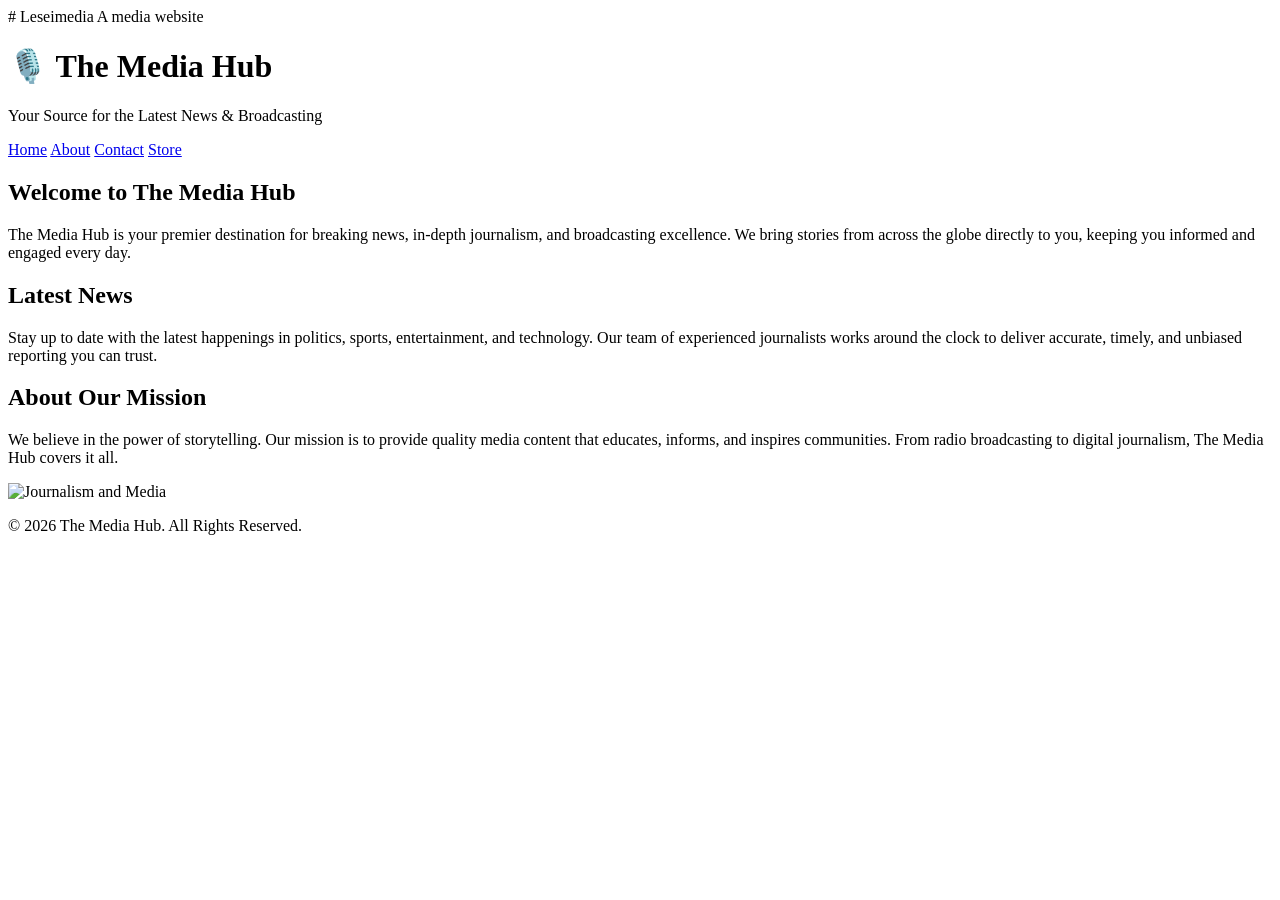
==== Index.html @ c5078407 "Create Index.html for The Media Hub website Added HTML structure for the media website including hea" ====
# Leseimedia
A media website
<!DOCTYPE html>
<html lang="en">
<head>
  <meta charset="UTF-8" />
  <meta name="viewport" content="width=device-width, initial-scale=1.0"/>
  <title>The Media Hub</title>
  <link rel="stylesheet" href="style.css" />
</head>
<body>

  <!-- HEADER & NAVIGATION -->
  <header>
    <h1>🎙️ The Media Hub</h1>
    <p class="tagline">Your Source for the Latest News & Broadcasting</p>
    <nav>
      <a href="index.html">Home</a>
      <a href="about.html">About</a>
      <a href="contact.html">Contact</a>
      <a href="store.html">Store</a>
    </nav>
  </header>

  <!-- MAIN CONTENT -->
  <main>
    <h2>Welcome to The Media Hub</h2>
    <p>The Media Hub is your premier destination for breaking news, in-depth journalism, 
    and broadcasting excellence. We bring stories from across the globe directly to you, 
    keeping you informed and engaged every day.</p>

    <h2>Latest News</h2>
    <p>Stay up to date with the latest happenings in politics, sports, entertainment, 
    and technology. Our team of experienced journalists works around the clock to deliver 
    accurate, timely, and unbiased reporting you can trust.</p>

    <h2>About Our Mission</h2>
    <p>We believe in the power of storytelling. Our mission is to provide quality media 
    content that educates, informs, and inspires communities. From radio broadcasting to 
    digital journalism, The Media Hub covers it all.</p>

    <!-- IMAGE -->
    <img src="https://images.unsplash.com/photo-1504711434969-e33886168f5c?w=900" 
         alt="Journalism and Media" />
  </main>

  <!-- FOOTER -->
  <footer>
    <p>&copy; 2026 The Media Hub. All Rights Reserved.</p>
  </footer>

</body>
  </html>
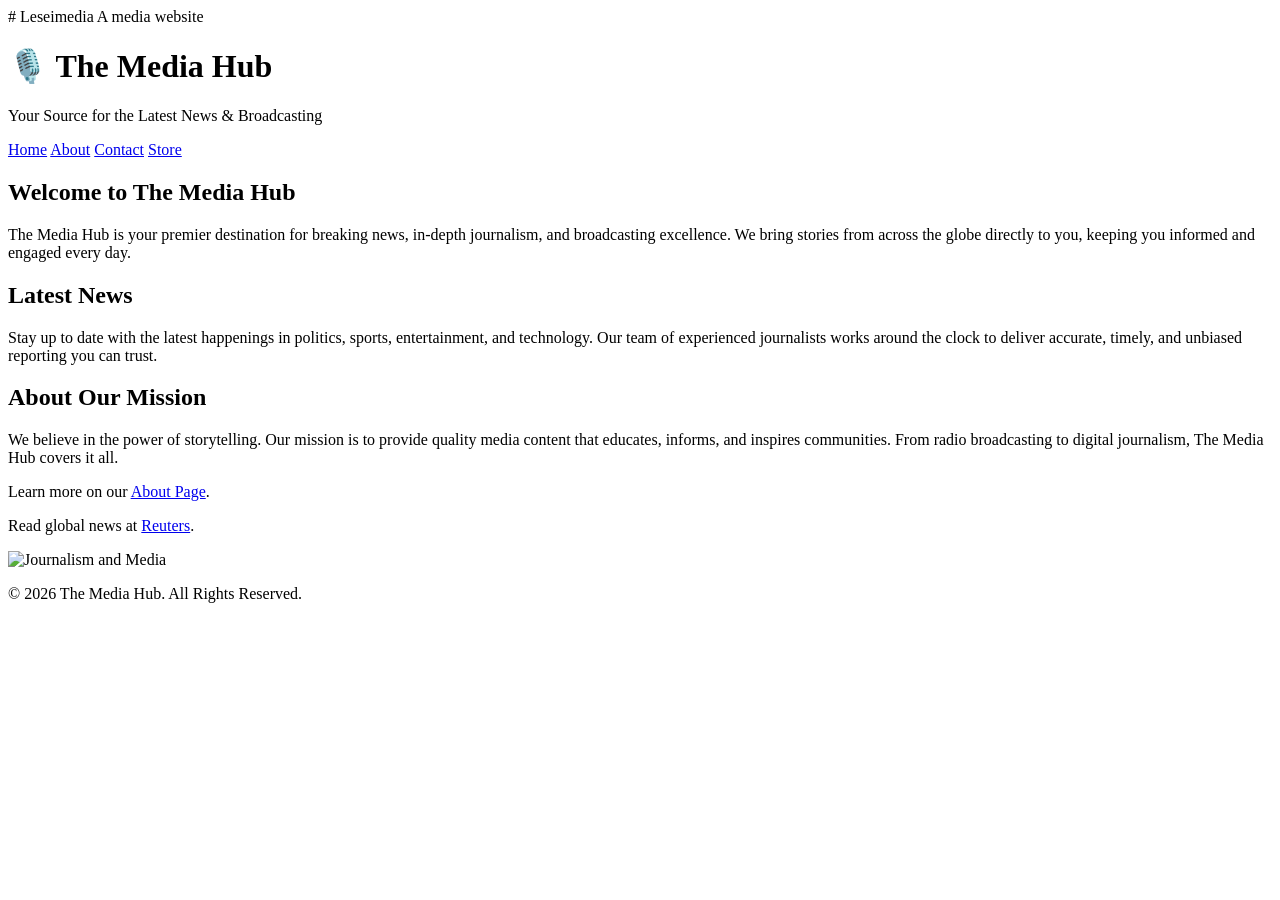
==== commit d7735955: "Add internal and external links in Index.html Added internal and external links to the content." ====
--- a/Index.html
+++ b/Index.html
@@ -38,7 +38,11 @@
     <p>We believe in the power of storytelling. Our mission is to provide quality media 
     content that educates, informs, and inspires communities. From radio broadcasting to 
     digital journalism, The Media Hub covers it all.</p>
+<!-- INTERNAL LINK -->
+<p>Learn more on our <a href="about.html">About Page</a>.</p>
 
+<!-- EXTERNAL LINK -->
+<p>Read global news at <a href="https://www.reuters.com" target="_blank">Reuters</a>.</p>
     <!-- IMAGE -->
     <img src="https://images.unsplash.com/photo-1504711434969-e33886168f5c?w=900" 
          alt="Journalism and Media" />
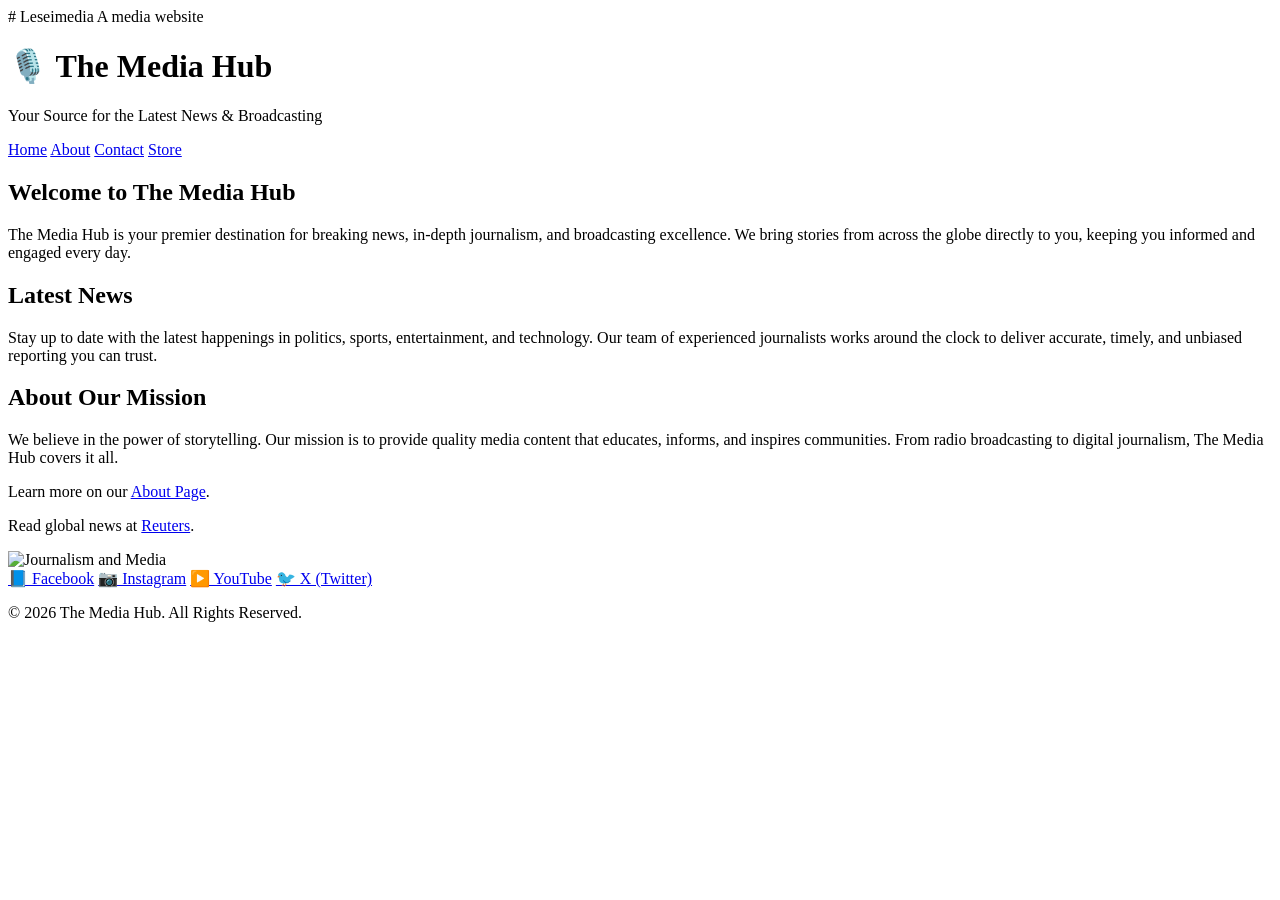
==== commit 34d09984: "Update Index.html" ====
--- a/Index.html
+++ b/Index.html
@@ -50,6 +50,15 @@
 
   <!-- FOOTER -->
   <footer>
+
+  <div class="social-links">
+    <a href="https://www.facebook.com" target="_blank">📘 Facebook</a>
+    <a href="https://www.instagram.com" target="_blank">📷 Instagram</a>
+    <a href="https://www.youtube.com" target="_blank">▶️ YouTube</a>
+    <a href="https://www.x.com" target="_blank">🐦 X (Twitter)</a>
+  </div>
+  </footer>
+  <footer>
     <p>&copy; 2026 The Media Hub. All Rights Reserved.</p>
   </footer>
 
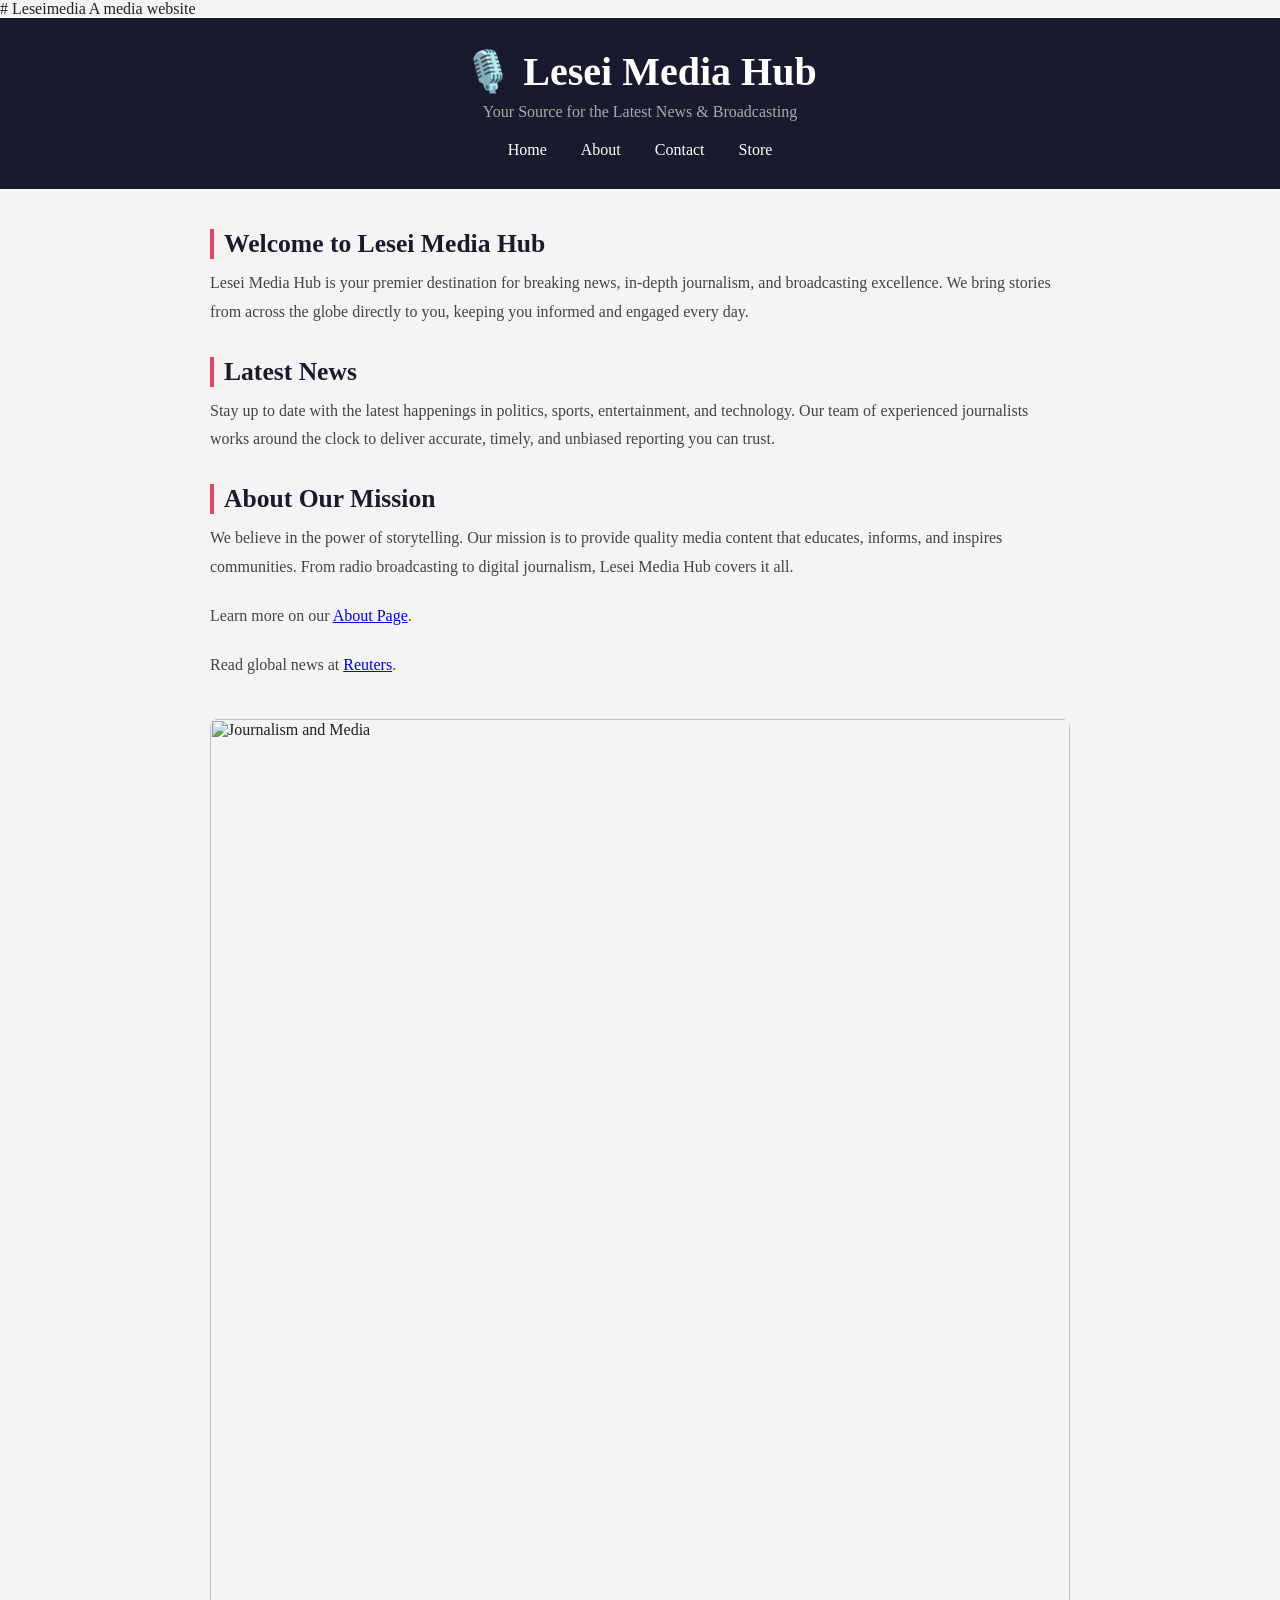
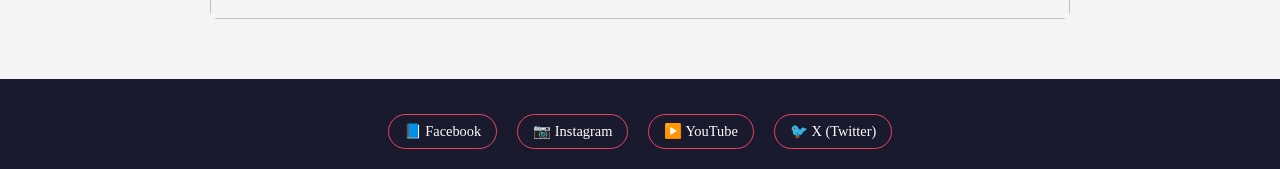
==== commit e819e2af: "Update Index.html" ====
--- a/Index.html
+++ b/Index.html
@@ -5,14 +5,14 @@
 <head>
   <meta charset="UTF-8" />
   <meta name="viewport" content="width=device-width, initial-scale=1.0"/>
-  <title>The Media Hub</title>
+  <title>Lesei Media Hub</title>
   <link rel="stylesheet" href="style.css" />
 </head>
 <body>
 
   <!-- HEADER & NAVIGATION -->
   <header>
-    <h1>🎙️ The Media Hub</h1>
+    <h1>🎙️ Lesei Media Hub</h1>
     <p class="tagline">Your Source for the Latest News & Broadcasting</p>
     <nav>
       <a href="index.html">Home</a>
@@ -24,8 +24,8 @@
 
   <!-- MAIN CONTENT -->
   <main>
-    <h2>Welcome to The Media Hub</h2>
-    <p>The Media Hub is your premier destination for breaking news, in-depth journalism, 
+    <h2>Welcome to Lesei Media Hub</h2>
+    <p> Lesei Media Hub is your premier destination for breaking news, in-depth journalism, 
     and broadcasting excellence. We bring stories from across the globe directly to you, 
     keeping you informed and engaged every day.</p>
 
@@ -37,7 +37,7 @@
     <h2>About Our Mission</h2>
     <p>We believe in the power of storytelling. Our mission is to provide quality media 
     content that educates, informs, and inspires communities. From radio broadcasting to 
-    digital journalism, The Media Hub covers it all.</p>
+    digital journalism, Lesei Media Hub covers it all.</p>
 <!-- INTERNAL LINK -->
 <p>Learn more on our <a href="about.html">About Page</a>.</p>
 
@@ -58,9 +58,6 @@
     <a href="https://www.x.com" target="_blank">🐦 X (Twitter)</a>
   </div>
   </footer>
-  <footer>
-    <p>&copy; 2026 The Media Hub. All Rights Reserved.</p>
-  </footer>
 
 </body>
   </html>
--- a/style.css
+++ b/style.css
@@ -0,0 +1,206 @@
+* {
+  margin: 0;
+  padding: 0;
+  box-sizing: border-box;
+}
+
+body {
+  font-family: 'Georgia', serif;
+  background-color: #f4f4f4;
+  color: #222;
+}
+
+/* HEADER */
+header {
+  background-color: #1a1a2e;
+  color: white;
+  padding: 30px 20px;
+  text-align: center;
+}
+
+header h1 {
+  font-size: 2.5em;
+  margin-bottom: 8px;
+}
+
+.tagline {
+  font-size: 1em;
+  color: #aaa;
+  margin-bottom: 20px;
+}
+
+/* NAVIGATION */
+nav {
+  margin-top: 10px;
+}
+
+nav a {
+  color: white;
+  text-decoration: none;
+  margin: 0 15px;
+  font-size: 1em;
+  border-bottom: 2px solid transparent;
+  transition: border 0.3s;
+}
+
+nav a:hover {
+  border-bottom: 2px solid #e94560;
+}
+
+/* MAIN CONTENT */
+main {
+  max-width: 900px;
+  margin: 40px auto;
+  padding: 0 20px;
+}
+
+main h2 {
+  font-size: 1.6em;
+  color: #1a1a2e;
+  margin: 30px 0 10px;
+  border-left: 4px solid #e94560;
+  padding-left: 10px;
+}
+
+main p {
+  font-size: 1em;
+  line-height: 1.8;
+  margin-bottom: 20px;
+  color: #444;
+}
+
+/* IMAGE */
+img {
+  width: 100%;
+  border-radius: 8px;
+  margin-top: 20px;
+}
+
+/* FOOTER */
+footer {
+  background-color: #1a1a2e;
+  color: #aaa;
+  text-align: center;
+  padding: 20px;
+  margin-top: 60px;
+  font-size: 0.9em;
+}
+/* SOCIAL MEDIA LINKS */
+.social-links {
+  margin-top: 15px;
+  display: flex;
+  justify-content: center;
+  gap: 20px;
+  flex-wrap: wrap;
+}
+
+.social-links a {
+  color: #ffffff;
+  text-decoration: none;
+  font-size: 1em;
+  padding: 8px 15px;
+  border: 1px solid #e94560;
+  border-radius: 20px;
+  transition: background 0.3s;
+}
+
+.social-links a:hover {
+  background-color: #e94560;
+  color: white;
+}
+/* BOOKING FORM */
+.booking-form {
+  background: white;
+  padding: 30px;
+  border-radius: 10px;
+  box-shadow: 0 2px 10px rgba(0,0,0,0.1);
+  margin-top: 20px;
+}
+
+.form-group {
+  margin-bottom: 20px;
+}
+
+.form-group label {
+  display: block;
+  font-weight: bold;
+  margin-bottom: 6px;
+  color: #1a1a2e;
+}
+
+.form-group input,
+.form-group select,
+.form-group textarea {
+  width: 100%;
+  padding: 10px 15px;
+  border: 1px solid #ccc;
+  border-radius: 6px;
+  font-size: 1em;
+  font-family: Georgia, serif;
+}
+
+.form-group input:focus,
+.form-group select:focus,
+.form-group textarea:focus {
+  outline: none;
+  border-color: #e94560;
+}
+
+button {
+  background-color: #e94560;
+  color: white;
+  padding: 12px 30px;
+  border: none;
+  border-radius: 6px;
+  font-size: 1em;
+  cursor: pointer;
+  transition: background 0.3s;
+}
+
+button:hover {
+  background-color: #c73652;
+}
+
+/* CONTACT DETAILS */
+.contact-details {
+  background: white;
+  padding: 20px 30px;
+  border-radius: 10px;
+  box-shadow: 0 2px 10px rgba(0,0,0,0.1);
+  margin-top: 20px;
+  line-height: 2;
+}
+
+h3 {
+  color: #e94560;
+  margin: 25px 0 8px;
+  font-size: 1.2em;
+}
+.store-grid {
+  display: grid;
+  grid-template-columns: repeat(auto-fit, minmax(250px, 1fr));
+  gap: 20px;
+  margin-top: 20px;
+}
+
+.product-card {
+  background: white;
+  border-radius: 10px;
+  padding: 15px;
+  box-shadow: 0 2px 10px rgba(0,0,0,0.1);
+  text-align: center;
+}
+
+.product-card img {
+  width: 100%;
+  height: 180px;
+  object-fit: cover;
+  border-radius: 8px;
+}
+
+.price {
+  color: #e94560;
+  font-size: 1.2em;
+  font-weight: bold;
+  margin: 10px 0;
+}
